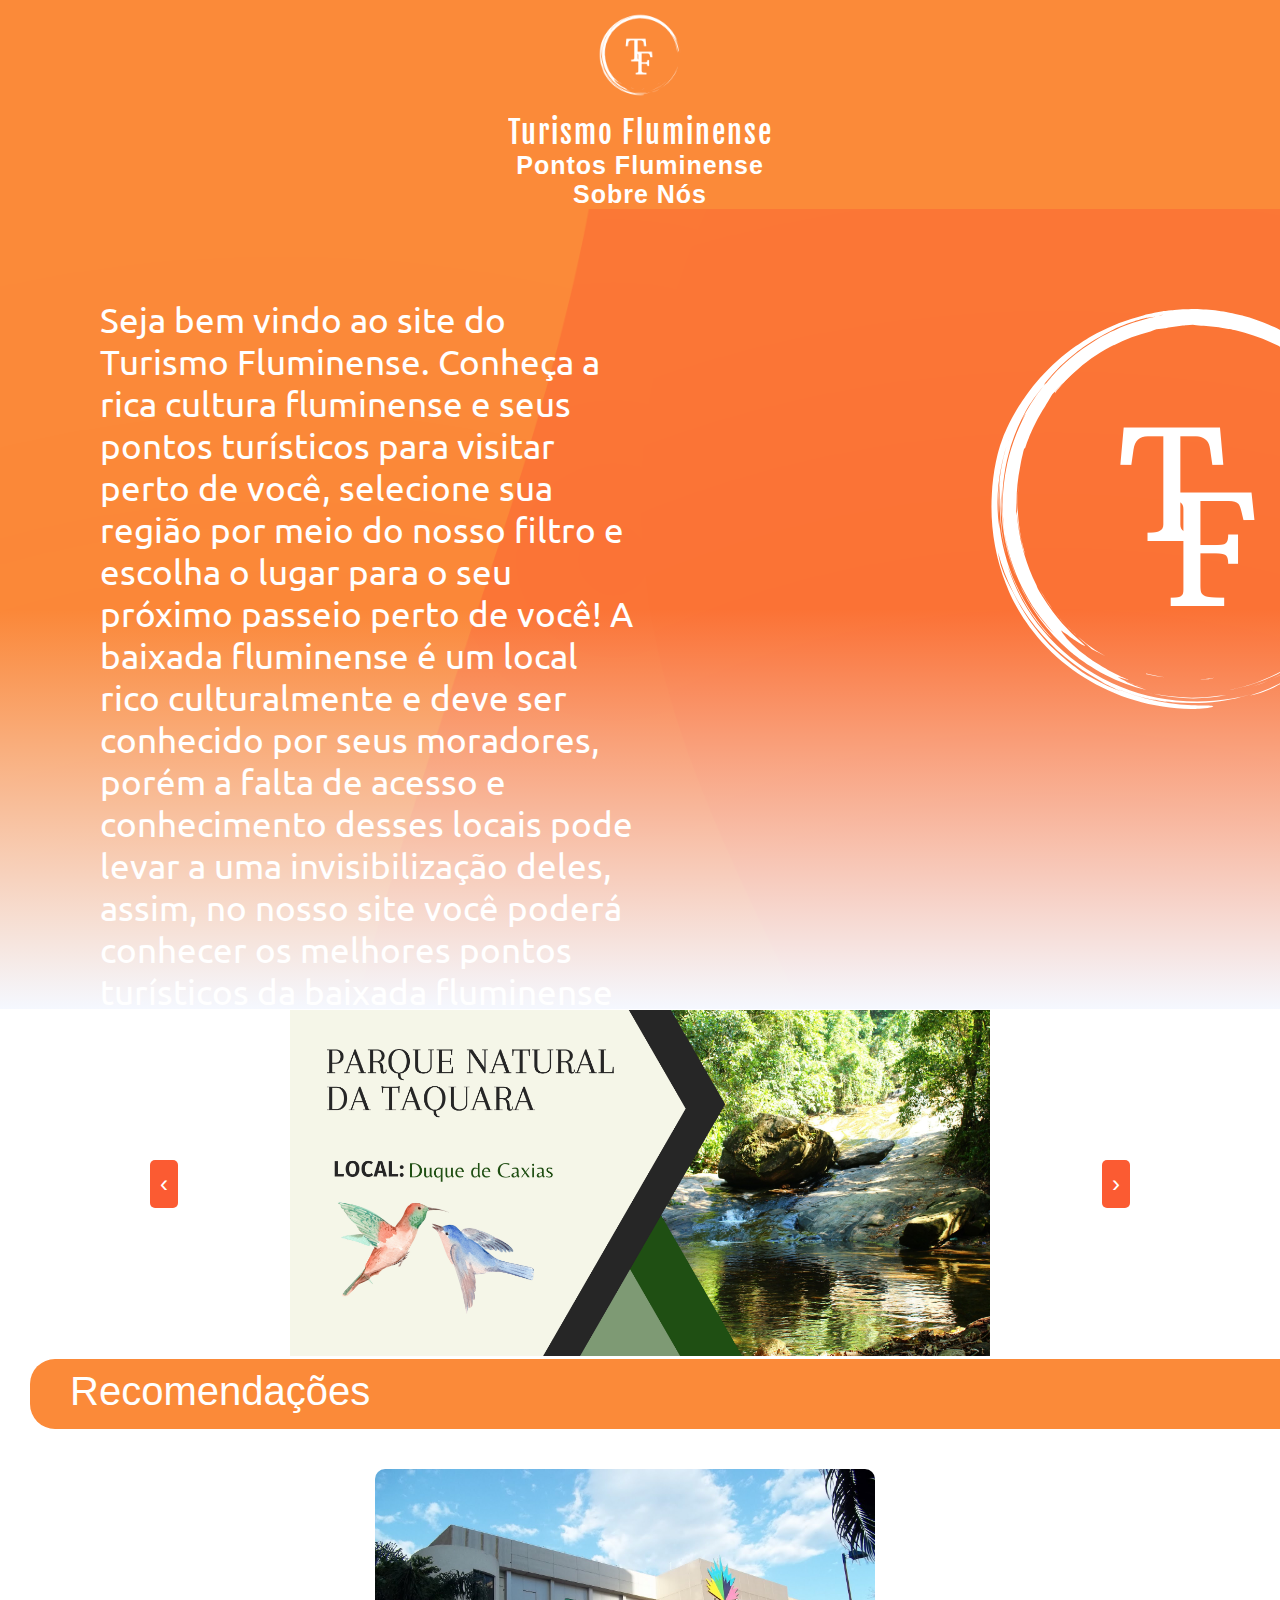
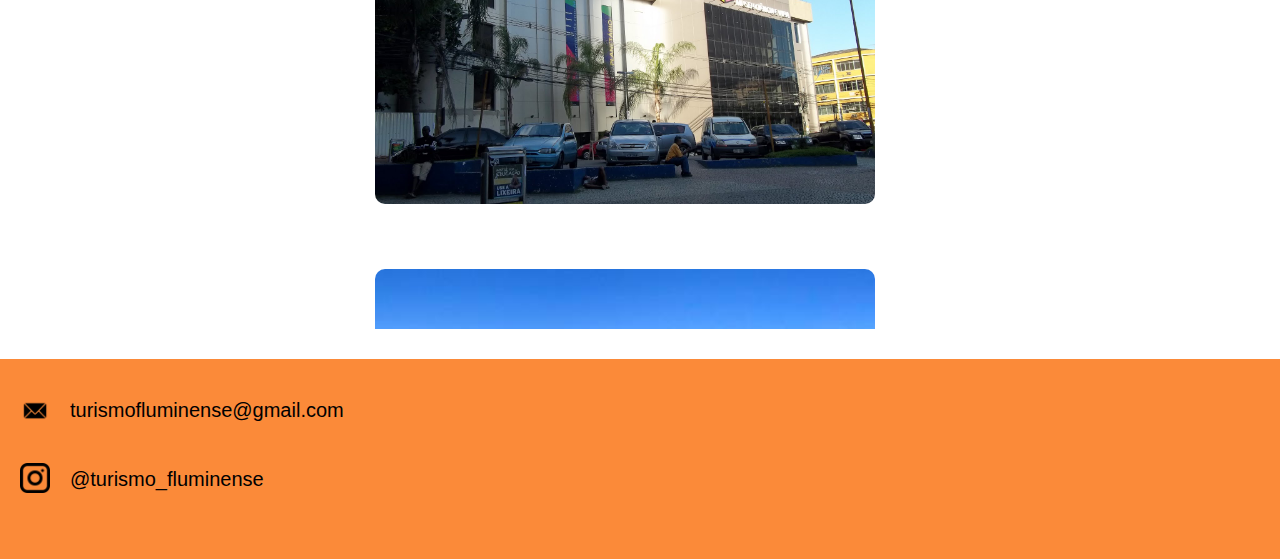
==== site-28-main - Copia/index.html @ 5718eb89 "Add files via upload" ====
<!DOCTYPE html>
<html lang="pt-br">
<head>
    <meta charset="UTF-8">
    <meta http-equiv="X-UA-Compatible" content="IE=edge">
    <meta name="viewport" content="width=device-width, initial-scale=1.0">
    <link rel="stylesheet" href="css/style1.css">
    <title>Turismo Fluminense</title>
    <link rel="icon" href="img/logo.png">
</head>
<header>
    <div class="center">
            
            <div class="item">
               <a href="index.html"><img src="img/logo_branca.png" alt="" width="100px" height="100px"></a>
            </div>
            <div class="item p">
                <p>Turismo Fluminense</p>
            </div>

            <div class="item letra">
                <a href="filtro/index.html"><p>Pontos Fluminense</p></a>
            </div>
            <div class="item letra">
                <a href="sobre.html"><p>Sobre Nós</p></a>
            </div>
        </div>
</header>
<body>
    <div id="fundo">
        <p>Seja bem vindo ao site do Turismo Fluminense. Conheça a rica cultura fluminense e seus pontos turísticos para visitar perto de você, selecione sua região por meio do nosso filtro e escolha o lugar para o seu próximo passeio perto de você! 
            A baixada fluminense é um local rico culturalmente e deve ser conhecido por seus moradores, porém a falta de acesso e conhecimento desses locais pode levar a uma invisibilização deles, assim, no nosso site você poderá conhecer os melhores pontos turísticos da baixada fluminense perto de você.
        </p>
        <div class="img_fund">
            <img src="img/logo_branca.png" alt="">
        </div>

    </div>

    <div class="carousel-container">
        <div class="carousel" id="carousel">
            <div id="panel1" class="panel">
                <a href="Regiões/Magé/parquenatural/parquenatural.html"><img src="img/conjunto-img/Parque Natural da Taquara_page-0001 (1).jpg" height="500px"alt=""></a>
            </div>
            <div class="panel">

                <a href="Regiões/guapimirim/golfinho.html"><img src="img/conjunto-img/Sustaining Water, Sustaining Life_page-0001 (1).jpg" alt="" height="500px"></a>
            </div>
            <div class="panel">
                <img src="img/conjunto-img/instituto.png" alt="" height="500px">
            </div>
            <div class="panel">
                <img src="img/conjunto-img/janeladoceu.png" alt="" height="500px">
            </div>
            
            <!-- Adicione os outros três painéis semelhantes aqui -->
        </div>
        <button class="prev" onclick="changePanel(-1)">&#8249;</button>
        <button class="next" onclick="changePanel(1)">&#8250;</button>
    </div>
    <div class="carousel-container1">
        <div class="carousel1" id="carousel1">
            <div id="panel11" class="panel1">
                <a href="Regiões/Magé/parquenatural/parquenatural.html"><img src="img/conjunto-img/Parque Natural da Taquara_page-0001 (1).jpg" height="350px"alt=""></a>
            </div>
            <div class="panel1">
                <a href="Regiões/guapimirim/golfinho.html"><img src="img/conjunto-img/Sustaining Water, Sustaining Life_page-0001 (1).jpg" alt="" height="350px"></a>
            </div>
            <div class="panel1">
                <img src="img/conjunto-img/instituto.png" alt="" height="350px">
            </div>
            <div class="panel1">
                <img src="img/conjunto-img/janeladoceu.png" alt="" height="350px">
            </div>
            
            <!-- Adicione os outros três painéis semelhantes aqui -->
        </div>
        <button class="prev" onclick="changePanel2(-1)">&#8249;</button>
        <button class="next" onclick="changePanel2(1)">&#8250;</button>
    </div>

    <script src="js/script.js"></script>
    
    <div class="Popular">
        <div id="pops">
            Recomendações
        </div>
        <section class="justify-itemsa center">
            <div class="imagem" id="img1">
            
                <div class="texto"><h1>Museu Ciência e Vida</h1><br>
                <p>Endereço: R. Aílton da Costa, S/N -<br> Jardim Vinte e Cinco de Agosto, Duque de Caxias<br>
                Telefone: (21) 2334-1574<br>
                Horário de funcionamento:<br>
                Sábado, Domingo e Segunda: Fechado<br> 
                
                De Terça à Sexta: 09:00–17:00<br>

                </p>
                </div>
            </div>

            <div class="imagem" id="img2">
            
                <div class="texto"><h1>Castelos do Açu</h1><br>
                <p>Endereço: Parque Nacional Serra dos Orgãos – PARNASO<br>
                Telefone: (24) 2236-0464<br>
                Horário de funcionamento:<br>
                
                De Segunda à Segunda: 08:00–17:00<br>

                </p>
                </div>
            </div>
            
            <div class="imagem" id="img3">
            
                <div class="texto"><h1>Parque Natural Municipal de Nova Iguaçu</h1><br>
                <p>Endereço: Parque Natural Municipal de Nova Iguaçu<br>
                Contato: parquemunicipal@gmail.com<br>
                Horário de funcionamento:<br>
                Segunda-feira: Fechado<br> 
                
                De Terça à Domingo: 08:00–16:00<br>

                </p>
                </div>
            </div>
        </section>
    </div>

    <fieldset>
        <div class="roda">
            <div >
                <img src="img/email.png" alt="">
            </div>
            <div >
                <p>turismofluminense@gmail.com </p>
            </div>
        </div>
        <div class="roda">
            <div >
                <img src="img/instagram.png" alt="">
            </div>
            <div >
                <a href="http://www.instagram.com/turismo_fluminense?igsh=YzRleTMwZ2xrOWk1"><p>@turismo_fluminense</p></a>
            </div>
        </div>
    </fieldset>


</body>
</html>
---- site-28-main - Copia/css/style1.css ----
@charset "UTF-8";
@import url('https://fonts.googleapis.com/css2?family=Bebas+Neue&display=swap');
@import url('https://fonts.googleapis.com/css2?family=Fjalla+One&display=swap');
@import url('https://fonts.googleapis.com/css2?family=Poppins:ital,wght@0,100;0,200;0,300;0,400;0,500;0,600;0,700;0,800;0,900;1,100;1,200;1,300;1,400;1,500;1,600;1,700;1,800;1,900&display=swap');
@import url('https://fonts.googleapis.com/css2?family=Ubuntu:ital,wght@0,300;0,400;0,500;0,700;1,300;1,400;1,500;1,700&display=swap');
@import url("https://use.typekit.net/yxm7oft.css");

:root{
--name: "Poppins", sans-serif;
}

:root{
--ubunto: "Ubuntu", sans-serif;    
}


:root{
    --fotr: "Bebas Neue";
    --tittle: "Fjalla One", sans-serif;
    --menu: "muli", sans-serif;
  }

*{
    border: none;
    padding: 0px;
    margin: 0px;
    box-shadow: none;
    overflow-x: hidden;
}

 header{   min-height: 125px;
    max-width: 100vw;
    background-color:#FB8A39;
  }

 body {

    font-family: Arial, sans-serif;
    margin: 0;
    background-color:#ffffff; /* Cor de fundo do corpo da página */
    color: #333; /* Cor do texto padrão */
}





.item {
  text-align: center;
}


.p{
  margin-top: 5px;
  text-align: start;
  color: #ffffff;
  font-size: 30px;
  font-family: var(--tittle);
  justify-items:center;
  align-content: center;
  letter-spacing: 2px;

}

.item img{
  margin-top: 5px;
}

.letra{
  
  justify-items:center;
  align-content: center;
 

}

a:link{text-decoration: none;}


.letra p{
  font-family: var(--menu);
  color: rgb(255, 255, 255);
  font-size: 25px;
  letter-spacing: 1px;
  color: rgb(255, 255, 255);
  font-weight: bold;
}

.letra p:hover{
  font-family: var(--menu);
  font-size: 27px;
  transition:0.1s;
  text-decoration: none;
  letter-spacing: 1px;
  font-weight: bold;

  
}

.carousel-container {
    position: relative;
    width: 1500px; /* Largura de cada painel */
    margin: auto;
    overflow: hidden; /* Adicionando overflow: hidden para esconder conteúdo que ultrapassa a largura */
    background-color: rgb(255, 255, 255); /* Cor de fundo do contêiner do carrossel */
    width: 100%;
}

.carousel {
    display: flex;
    transition: transform 0.5s ease-in-out;
    width: 6000px; /* Largura total do carrossel - 4 painéis * 1100px */
}

.panel {
    width: 1500px;
    height: 600px;
    box-sizing: border-box;
    display: flex;
    justify-content: center;
    align-items: center;
    font-size: 24px;
    border: 1px solid #cccccc00; /* Cor da borda dos painéis */
   
    overflow: hidden; /* Garantindo que a imagem não ultrapasse as bordas arredondadas */
    background-color: rgb(255, 255, 255); /* Cor de fundo dos painéis */
}

#panel1 p {
    position: absolute;
    color: white;
    left: 200px;
    top: 10px;
}

.content {
    padding: 20px;
}

button {
    position: absolute;
    top: 50%;
    transform: translateY(-50%);
    font-size: 24px;
    background-color:#FB5B32; /* Cor de fundo das setas de navegação */
    border-radius: 5px;
    
    color: #ffffff;
    border: none;
    padding: 10px;
    cursor: pointer;
}

.prev {
    left: 10px;
}

.next {
    right: 10px;
}

.carousel-container1 {
  
  position: relative;
  width: 1000px; /* Largura de cada painel */
  margin: auto;
  overflow: hidden; /* Adicionando overflow: hidden para esconder conteúdo que ultrapassa a largura */
  background-color: rgb(255, 255, 255); /* Cor de fundo do contêiner do carrossel */
  width: 100%;
}

.carousel1 {
  display: flex;
  transition: transform 0.5s ease-in-out;
  width: 4000px; /* Largura total do carrossel - 4 painéis * 1100px */
}

.panel1 {
  width: 1000px;
  height: 350px;
  box-sizing: border-box;
  display: flex;
  justify-content: center;
  align-items: center;
  font-size: 24px;
  border: 1px solid #cccccc00; /* Cor da borda dos painéis */
  overflow: hidden; /* Garantindo que a imagem não ultrapasse as bordas arredondadas */
  background-color: rgb(255, 255, 255); /* Cor de fundo dos painéis */
}

#panel2 {
  position: absolute;
  color: white;
  left: 200px;
  top: 10px;
}




.Popular{
    width: 1920px;
    height: 600px;

    
}
#pops{
    background-color:#FB8A39;
    height: 60px;
    font-size:40px;
    color: #fffffe;
    padding-left: 40px;
    border-radius: 25px;
    width: 1800px;
    padding-top: 10px;
    margin-left: 30px;
}

.justify-itemsa {
  display: grid;
  grid-template-columns: repeat(3, 1fr);
  grid-template-rows: repeat(1, 100px);
  height: 500px;
  width: 100vw;
}



.imagem{
    height:335px;
    width:500px;
    border-radius: 10px;
    background-size:cover ;
    background-repeat: no-repeat;
    margin:  40px 30px 0px 0px;
  }

  .center {
    justify-items: center;
  }
  
  .texto{
    height: 295px;
    padding:20px;
    font-family:Arial;
    text-align:center;
    color:white;
    opacity:0;
    transition: opacity 0.2s linear;
    background-color:rgba(0,0,0,.7);
  }
  
  .imagem:hover .texto{
    opacity:1;
   }

   #img1{
    background-image: url(../img/conjunto-img/ciencia\ e\ vida.JPG);
    

    
  }
  #img2{
    background-image: url(../img/conjunto-img/castelos\ de\ açu.jpg);
    
    
  }
  #img3{
    background-image: url(../img/conjunto-img/Parque\ natural\ nova\ iguacu.jpg);
    
  }


  #fundo{background: linear-gradient(to top, rgb(245, 248, 255),rgba(255, 255, 255, 0),rgba(255, 255, 255, 0)),url(../img/Cópia\ de\ Dark\ Green\ Modern\ Gradient\ Wave\ Linktree\ Background.png);
    display: flex;
    width: 100vw;
    height: 800px;
  

  }

  #fundo p{
    
    padding-top: 90px;
    padding-left: 100px;
    font-size: 35px;
    font-family: var(--ubunto);
    width: 800px;
    color: white;
  }

    .img_fund{
        float: right;
        margin-left: 300px;
        margin-top: 50px;


    }

    fieldset{
      min-height: 200px;
      max-width: 100vw;
      background-color: #FB8A39;
      
    }
    .roda{
      display: flex;
    }
    fieldset img{
      width: 30px;
      height: 30px;
      margin:35px 0px 0px 20px;
    }
  
    fieldset p{
      margin:40px 0px 0px 20px;
      font-size: 20px;
      color:black;
    }
    fieldset a:link{
      text-decoration:none;
      color:black;

    }
    @media screen and (min-width:1500px){
      .carousel-container1{
        display: none;}
      
    }


    @media screen and (max-width:1500px){
      .carousel-container{
        display: none;
      }      .justify-itemsa{
        grid-template-columns: repeat(1, 1fr);
        grid-template-rows: repeat(3, 400px);
      
      }
      
        
  }
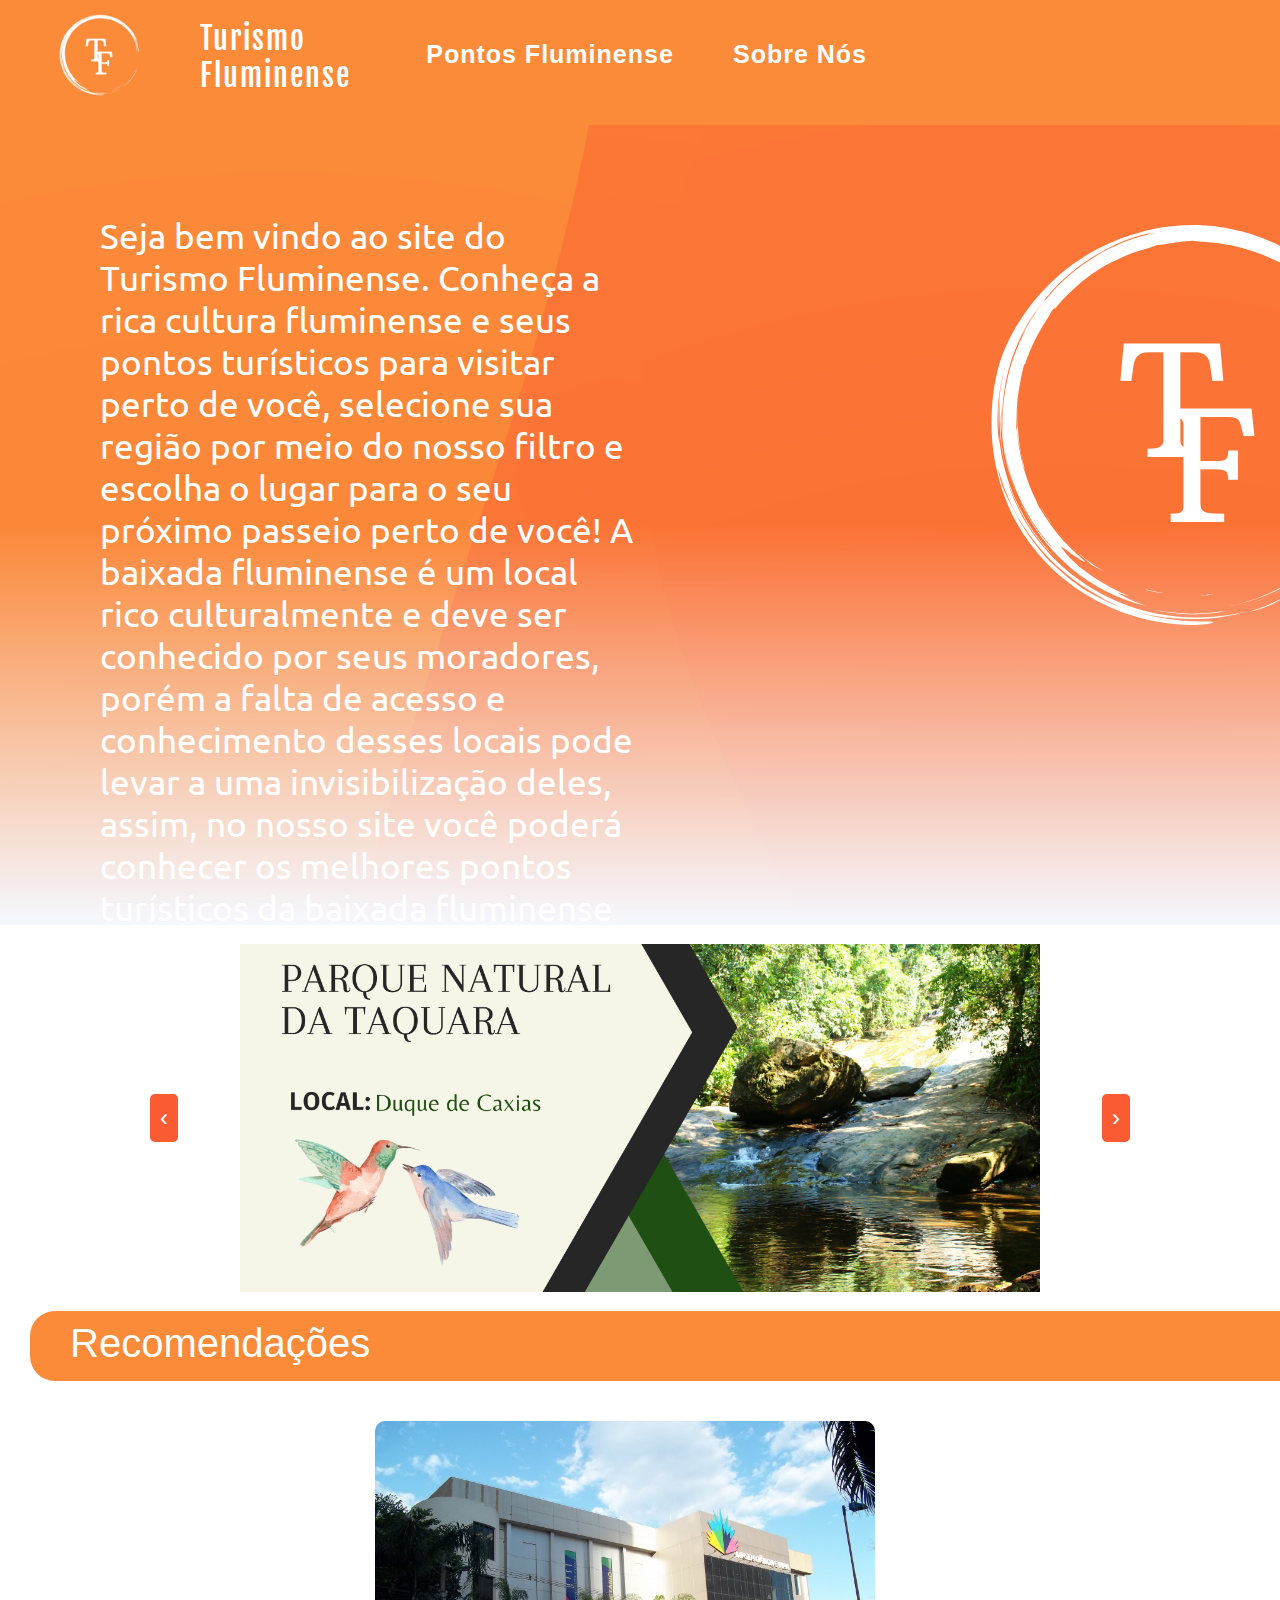
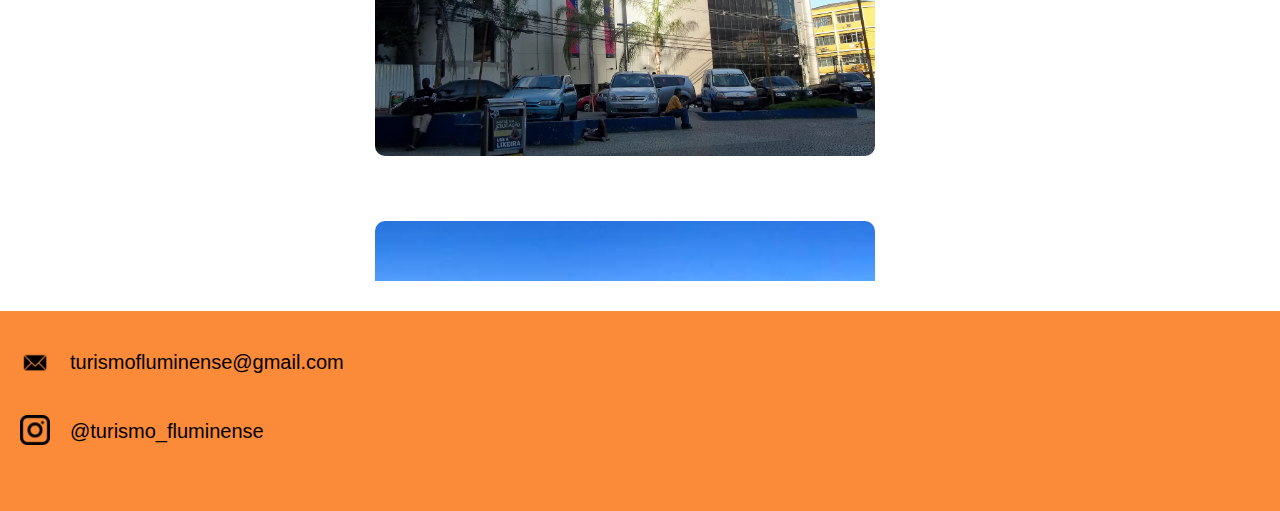
==== commit 0e3bc3b3: "Update index.html" ====
--- a/site-28-main - Copia/index.html
+++ b/site-28-main - Copia/index.html
@@ -9,7 +9,7 @@
     <link rel="icon" href="img/logo.png">
 </head>
 <header>
-    <div class="center">
+    <div class="container center">
             
             <div class="item">
                <a href="index.html"><img src="img/logo_branca.png" alt="" width="100px" height="100px"></a>
@@ -58,19 +58,20 @@
         <button class="prev" onclick="changePanel(-1)">&#8249;</button>
         <button class="next" onclick="changePanel(1)">&#8250;</button>
     </div>
+    <br>
     <div class="carousel-container1">
         <div class="carousel1" id="carousel1">
             <div id="panel11" class="panel1">
-                <a href="Regiões/Magé/parquenatural/parquenatural.html"><img src="img/conjunto-img/Parque Natural da Taquara_page-0001 (1).jpg" height="350px"alt=""></a>
+                <a href="Regiões/Magé/parquenatural/parquenatural.html"><img src="img/conjunto-img/Parque Natural da Taquara_page-0001 (1).jpg" height="400px"alt=""></a>
             </div>
             <div class="panel1">
-                <a href="Regiões/guapimirim/golfinho.html"><img src="img/conjunto-img/Sustaining Water, Sustaining Life_page-0001 (1).jpg" alt="" height="350px"></a>
+                <a href="Regiões/guapimirim/golfinho.html"><img src="img/conjunto-img/Sustaining Water, Sustaining Life_page-0001 (1).jpg" alt="" height="400px"></a>
             </div>
             <div class="panel1">
-                <img src="img/conjunto-img/instituto.png" alt="" height="350px">
+                <img src="img/conjunto-img/instituto.png" alt="" height="400px">
             </div>
             <div class="panel1">
-                <img src="img/conjunto-img/janeladoceu.png" alt="" height="350px">
+                <img src="img/conjunto-img/janeladoceu.png" alt="" height="400px">
             </div>
             
             <!-- Adicione os outros três painéis semelhantes aqui -->
@@ -78,7 +79,7 @@
         <button class="prev" onclick="changePanel2(-1)">&#8249;</button>
         <button class="next" onclick="changePanel2(1)">&#8250;</button>
     </div>
-
+    <br>
     <script src="js/script.js"></script>
     
     <div class="Popular">
@@ -125,6 +126,20 @@
 
                 </p>
                 </div>
+                </div>
+
+                <div class="imagem" id="img4">
+            
+                    <div class="texto"><h1>Floresta Nacional Mario Xavier</h1><br>
+                    <p>Endereço: Rodovia BR-465, Km 05, Seropédica - RJ<br>
+                    Contato: (21) 3682-8277<br>
+                    Horário de funcionamento:<br>
+                    Sábado,Domingo: Fechado<br> 
+                    
+                    De Segunda à Sexta: 08:00–18:00<br>
+    
+                    </p>
+                    </div>
             </div>
         </section>
     </div>
--- a/site-28-main - Copia/css/style1.css
+++ b/site-28-main - Copia/css/style1.css
@@ -41,7 +41,10 @@
     color: #333; /* Cor do texto padrão */
 }
 
-
+.container {
+  display: grid;
+  grid-template-columns: 200px 200px 300px 200px;
+}
 
 
 
